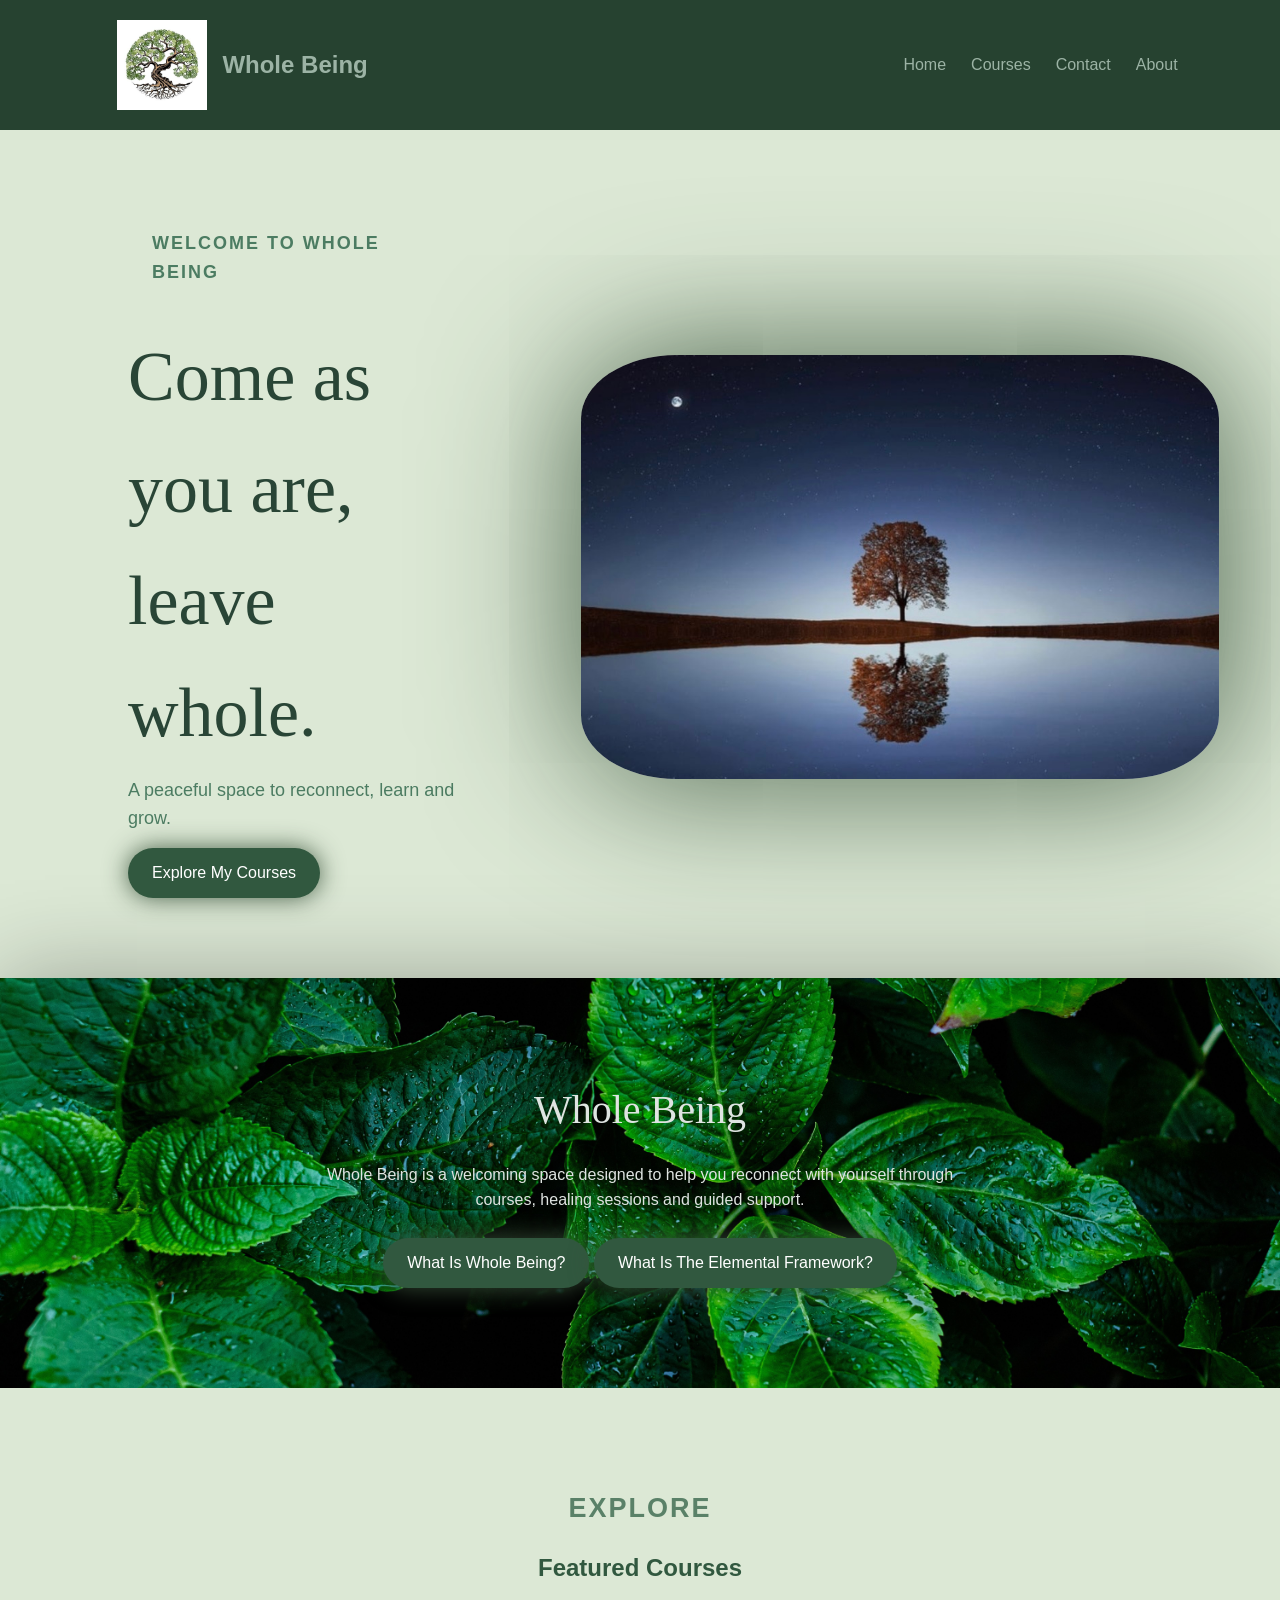
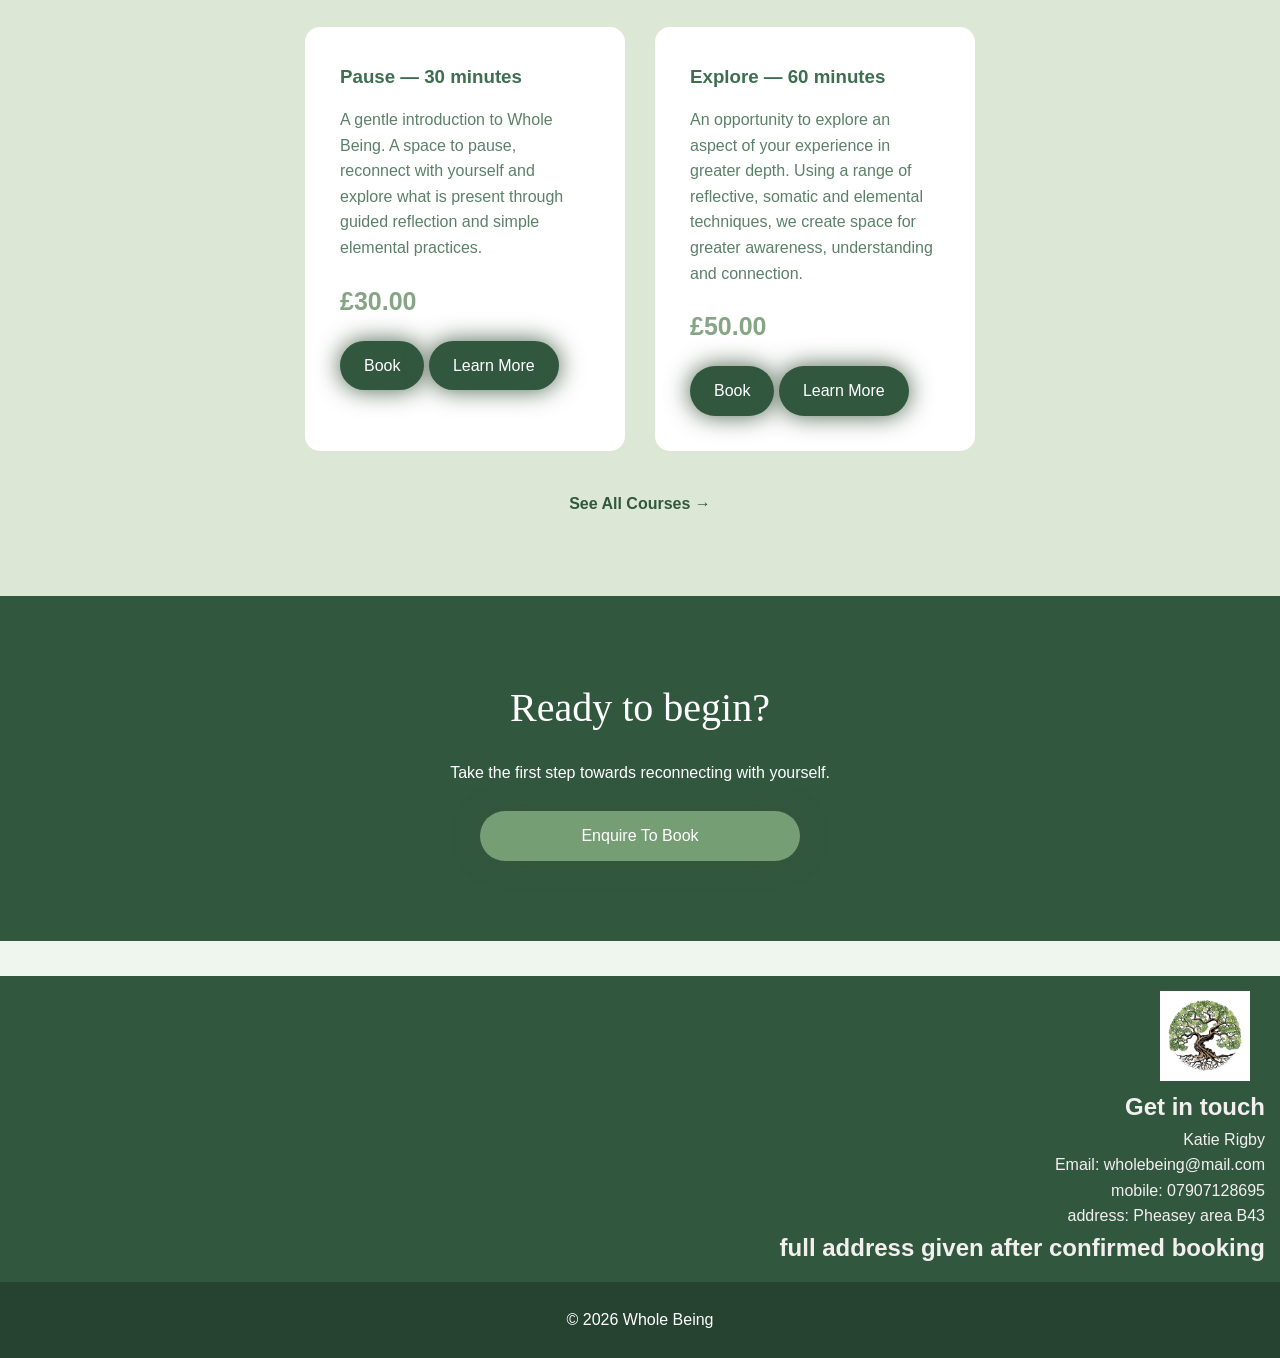
==== index.html @ ae2dba14 "Add files via upload" ====
<!DOCTYPE html>
<html lang="en">
<head>
    <meta charset="UTF-8">
    <meta name="viewport" content="width=device-width, initial-scale=1.0">

    <title>Home | WHOLE BEING</title>

    <link rel="stylesheet" href="style.css">
</head>

<body>

    <!-- Navigation -->
    <header>
        <nav>
            <div class="brand">
                <img src="icon/logo.png" alt="icon">
            <h2> Whole Being</h2>
            </div>

            <div class="nav-links">
                <a href="index.html">Home</a>
                <a href="courses.html">Courses</a>
                <a href="Enquire.html">Contact</a>
                <a href="about.html">About</a>
            </div>
        </nav>
    </header>


    <!-- Hero Section -->
    <section class="hero">
        <div>
            <p class="small-title">WELCOME TO WHOLE BEING</p>

            <h1>Come as you are,<br>leave whole.</h1> 

            <p>
                A peaceful space to reconnect, learn and grow.
            </p>

            <a href="courses.html" class="button">Explore My Courses</a>
        </div>

         <div class="tree">
                <img src="icon/tree.png.jpeg" alt="icon2">
                </div>
    </section>

    <!-- About Section -->
    <section id="about" class="about">
        <h2>Whole Being</h2>

        <p>
            Whole Being is a welcoming space designed to help you
            reconnect with yourself through courses, healing sessions
            and guided support.
        </p>

        <a href="about.html" class="button">What Is Whole Being?</a>
        <a href="Elemental.html" class="button">What Is The Elemental Framework?</a>
    </section>


    <!-- Courses Section -->
    <section id="courses" class="courses">

        <p class="small-title">EXPLORE</p>

        <h2>Featured Courses</h2>

        <div class="course-container">

           <div class="course-card">

                <h3>Pause — 30 minutes</h3>

                <p>
                   A gentle introduction to Whole Being. A space to pause, reconnect with yourself and explore what is present through guided reflection and simple elemental practices.

                <h4>£30.00</h4>

                <a href="Enquire.html" class="button">Book</a>
                <a href="about.html" class="button">Learn More</a>

            </div>


            <!-- Course 2 -->
            <div class="course-card">

                <h3>Explore — 60 minutes</h3>

                <p>
                    An opportunity to explore an aspect of your experience in greater depth. Using a range of reflective, somatic and elemental techniques, we create space for greater awareness, understanding and connection.
                </p>

                <h4>£50.00</h4>

                <a href="Enquire.html" class="button">Book</a>
                <a href="about.html" class="button">Learn More</a>

            </div>


        </div>

        <a href="courses.html" class="see-more">See All Courses →</a>

    </section>


    <!-- Contact Section -->
    <section id="contact" class="contact">

        <h2>Ready to begin?</h2>

        <p>
            Take the first step towards reconnecting with yourself.
        </p>

        <a href="Enquire.html" class="button">Enquire To Book</a>

    </section>

    <section id="contactinfo" class="contactinfo">
         <div class="brand2">
                <img src="icon/logo.png" alt="icon">
        <h2>Get in touch</h2>

        <p>
            Katie Rigby
        </p>

        <p>
         Email: wholebeing@mail.com
        </p>

        <p>
         mobile: 07907128695
         </p>

         <p>
         address: Pheasey area B43
        </p>

        <h2>
            full address given after confirmed booking
        </h2>

    </section>
    
    <!-- Footer -->
    <footer>
        <p>© 2026 Whole Being</p>
    </footer>

</body>
</html>
---- style.css ----
/* Basic settings */

* {
    box-sizing: border-box;
    margin: 0;
    padding: 0;
}

body {
    font-family: Arial, sans-serif;
    color: #85a585;
    background-color: #eef6ed;
    line-height: 1.6;
}


/* Navigation */

header {
    background-color: #264230;
    padding: 20px 8%;
}

nav {
    display: flex;
    justify-content: space-between;
    align-items: center;
}

nav h2 {
    color: #9cb3a5;
}


.nav-links {
    display: flex;
    gap: 25px;
}

.brand {
    display: flex;
    align-items: center;
    gap: 0px;
}

.brand img {
    width: 120px;
    height: 90px;
    object-fit: contain;
}

.nav-links a {
    text-decoration: none;
    color: #9cb3a5;
}


/* Hero */

.hero {
    min-height: 500px;
    display: flex;
    align-items: center;
    padding: 80px 10%;
  background-color: #dce8d5;
  gap: 5px;
}

.tree img {
    width: 95%;
    height: 5%;
    object-fit: contain;
    margin-left: 15%;
   margin-top: 5%;
   border-radius: 15%;
    box-shadow: 0 0 150px rgba(55, 82, 57, 0.945);
}

.hero h1 {
    font-family: Georgia, serif;
    font-size: 70px;
    font-weight: normal;
    color: #294536;
    margin: 7px 0;
    animation: slideIn 7.5s ease-out;
}

.hero p {
    max-width: 500px;
    margin-bottom: 15px;
    font-size: large;
    color: #4c7c62;
    animation: slideIn 5.0s ease-out;
}


/* Small headings */

.small-title {
    font-size: 27px;
    letter-spacing: 2px;
    padding: 19px 24px;
    font-weight: bold;
    animation: slideIn 10.0s ease-out;
}


/* Buttons */

.button {
    display: inline-block;
    background-color: #31583f;
    color: white;
    padding: 12px 24px;
    border-radius: 25px;
    text-decoration: none;
    box-shadow: 0 0 25px rgba(57, 83, 58, 0.904);
    gap: 10px;
}

.button:hover {
    background-color: #1f3d2b;
}


/* About */

.about {
    text-align: center;
    padding: 100px 15%;
    background-image: url("img/background.png");
    background-size: cover;
    background-position: center;
    background-repeat: no-repeat;
    box-shadow: 0 0 90px rgba(0, 0, 0, 0.3);
}

.about h2 {
     font-family: Georgia, serif;
    font-size: 40px;
    font-weight: normal;
    margin-bottom: 20px;
    color: #dfe4e1;
}
.contact h2 {
    font-family: Georgia, serif;
    font-size: 40px;
    font-weight: normal;
    margin-bottom: 20px;
    color: #dfe4e1;
    
}

.about p {
    max-width: 650px;
    margin: 0 auto 25px;
    color: #dfe4e1;
}


/* Courses */

.courses {
    text-align: center;
    padding: 80px 8%;
    background-color: #dce8d5;
}

.courses h2 {
    color: #31583f;
}

.courses p {
    color: #5a8168;
}

.course-container {
    display: flex;
    justify-content: center;
    gap: 30px;
    margin: 40px 0;
    animation: slideIn 6.5s ease-out;
    
}

.course-card {
    background-color: #ffffff;
    padding: 35px;
    width: 320px;
    border-radius: 15px;
    text-align: left;
}

.course-card h3 {
    color: #3e6e50;
    margin-bottom: 15px;
}

.course-card h4 {
    font-size: 25px;
    margin: 20px 0;
}

.see-more {
    color: #31583f;
    text-decoration: none;
    font-weight: bold;
}


/* Contact */

.contact {
    text-align: center;
    padding: 80px 10%;
    background-color: #31583f;
    color: rgb(255, 255, 255);
}

.contact h2 {
    color: white;
}

.contact p {
    margin-bottom: 25px;
    
}

.contact a {
    background-color: #769e75;
    
    width: 320px;
}

.contactinfo {
    text-align: right;
   margin-top: 35px;
    padding: 15px;
    background-color: #31583f;
    color: rgb(243, 239, 239);
}

.brand2 img {
    text-align: right;
    width: 120px;
    height: 90px;
    object-fit: contain;

}

.heart img {
    text-align: right;
    width: 180px;
    height: 120px;
    object-fit: contain;

}
/* Footer */


footer {
    text-align: center;
    padding: 25px;
    background-color: #264230;
    color: white;
}

/* Courses Page */

.courses-page-header {
    text-align: center;
    padding: 90px 10%;
    background-color: #dce8d5;
}

.courses-page-header h1 {
    font-family: Georgia, serif;
    font-size: 55px;
    font-weight: normal;
    color: #294536;
    margin: 10px 0 20px;
}

.courses-page-header p:not(.small-title) {
    max-width: 600px;
    margin: 0 auto;
    color: #4c7c62;
    font-size: 18px;
}

.all-courses {
     background-image: url("img/forestbg.png.jpg");
    background-size: cover;
    background-position: center;
    background-repeat: no-repeat;
    padding: 25px;
    box-shadow: 0 0 1000px rgba(0, 0, 0, 0.3);
}

.all-courses h2 {
    font-family: Georgia, serif;
    font-size: 40px;
    font-weight: normal;
    color: #b5cebe;
    margin-top: 10px;
}

.all-courses .course-container {
    display: grid;
    grid-template-columns: repeat(2, 320px);
    justify-content: center;
    gap: 30px;
    margin-top: 40px;
}

.all-courses .course-card {
    width: 320px;
    min-height: 280px;
    box-shadow: 0 8px 25px rgba(38, 66, 48, 0.12);
    transition: transform 0.3s ease, box-shadow 0.3s ease;
}

.all-courses .course-card:hover {
    transform: translateY(-8px);
    box-shadow: 0 15px 30px rgba(38, 66, 48, 0.2);
}

.courses .brand2 img {
text-align: right;
    width: 120px;
    height: 90px;
    object-fit: contain;
}

/* About Me Page */

.about-page {
    background-color: #eef6ed;
    padding: 100px 10%;
}

.about-content {
    max-width: 1100px;
    margin: auto;
    display: flex;
    align-items: center;
    justify-content: space-between;
    gap: 80px;
}

.about-text {
    flex: 1;
}

.about-text h1 {
    font-family: Georgia, serif;
    font-size: 55px;
    font-weight: normal;
    color: #294536;
    margin: 10px 0 25px;
}

.about-text p:not(.small-title) {
    color: #4c7c62;
    margin-bottom: 20px;
    font-size: 17px;
}



.about-text .button {
    margin-top: 15px;
}


/* About Image */

.about-image {
    flex: 1;
    display: flex;
    justify-content: center;
}

.image-placeholder {
    width: 350px;
    height: 420px;
    background-color: #dce8d5;
    border-radius: 180px 180px 20px 20px;
    display: flex;
    align-items: center;
    justify-content: center;
    color: #5a8168;
}


/* Approach Section */

.about-approach {
    text-align: center;
    padding: 90px 15%;
    background-color: #dce8d5;
}

.about-approach h2 {
    font-family: Georgia, serif;
    font-size: 40px;
    font-weight: normal;
    color: #294536;
    margin: 10px 0 20px;
}

.about-approach p:not(.small-title) {
    max-width: 650px;
    margin: auto;
    color: #4c7c62;
}


.what-is {
    background-color: #eef6ed;
    padding: 100px 10%;
}

.what-is-content {
    max-width: 1900px;
    margin: auto;

    display: flex;
    align-items: center;
    justify-content: space-between;

    gap: 80px;
}

.what-is-text {
    flex: 1;
}

.what-is-text h1 {
    font-family: Georgia, serif;
    font-size: 65px;
    font-weight: normal;
    line-height: 1.1;

    margin: 0 auto 14px;
    
    color: #426854;
}

.what-is-text p:not(.small-title) {
    max-width: 750px;

    color: #294536;

    font-size: 20px;

    margin-bottom: 20px;
}


/* Picture */

.what-is-image {
    flex: 1;

    display: flex;
    justify-content: center;
}

.what-is-image img {
    width: 550px;
    height: 580px;

    object-fit: cover;

    border-radius: 150px 150px 25px 25px;

    box-shadow: 0 15px 40px rgba(13, 14, 13, 0.952);
    margin-left: 10%;
   
}


/* Framework Introduction */

.framework-intro {
    text-align: center;

    padding: 90px 15%;

    background-color: #dce8d5;
}


.framework-intro h2 {
    font-family: Georgia, serif;
    font-size: 42px;
    font-weight: normal;

    color: #294536;

    margin: 10px 0 25px;
}

.framework-intro p:not(.small-title) {
    max-width: 700px;

    margin: 0 auto 14px;
    
    color: #426854;
    font-size: 20px;
}


/* Framework Title */

.framework-title {
    text-align: center;

    padding: 90px 10% 50px;

    background-color: #eef6ed;
}

.framework-title h2 {
    font-family: Georgia, serif;

    font-size: 48px;
    font-weight: normal;

    line-height: 1.2;

    color: #294536;

    margin-top: 10px;
}


/* Framework Groups */

.framework-group {
    max-width: 1100px;

    margin: auto;

    padding: 40px 8% 80px;

    background-color: #eef6ed;
}



.framework-group h3 {
    text-align: center;

    font-family: Georgia, serif;

    font-size: 32px;
    font-weight: normal;

    color: #31583f;

    margin-bottom: 10px;
}

.group-description {
    text-align: center;

    max-width: 650px;

    margin: 0 auto 35px;

    color: #5a8168;
}

.framework-group h1 {
    text-align: center;

    font-family: Georgia, serif;

    font-size: 32px;
    font-weight: normal;

    color: #31583f;

    margin-bottom: 10px;
}


.bottom-description {
    text-align: center;

    max-width: 650px;

    margin: 0 auto 35px;

    color: #5a8168;
}

.bottom2-description {
    text-align: center;

    max-width: 650px;

    margin: 0 auto 35px;

    color: #5a8168;
}


/* Element Cards */

.element-grid {
    display: grid;

    grid-template-columns: repeat(2, 1fr);
    
    gap: 20px;
    
}

.element-card {
    

    padding: 30px;

    border-radius: 15px;

    box-shadow: 0 8px 25px rgba(38, 66, 48, 0.10);

    transition: transform 0.3s ease,
                box-shadow 0.3s ease;
}

.element-card:hover {
    transform: translateY(-6px);

    box-shadow: 0 14px 30px rgba(38, 66, 48, 0.18);
}

.element-card span {
    font-size: 12px;

    letter-spacing: 2px;

    font-weight: bold;

    color: #769e75;
}

.element-card h4 {
    font-family: Georgia, serif;

    font-size: 20px;
    font-weight: normal;

    color: #294536;

    margin: 10px 0 15px;
}

.element-card p {
    color: #5a8168;
}


/* Ending */

.about-end {
    text-align: center;

    padding: 100px 10%;

    background-color: #dce8d5;
}

.about-end h2 {
    font-family: Georgia, serif;

    font-size: 42px;
    font-weight: normal;

    color: #294536;

    margin-bottom: 30px;
}




/* Form layout */

.Enquiries-form {
    background-image: url("img/natureabout.png");
    background-size: cover;
    background-position: center;
    background-repeat: no-repeat;
    padding: 80px 20px;
    text-align: center;
    min-height: 500px;
}

.Enquiries-form p {
    font-size: 29px;
    margin-bottom: 40px;
    color: #36573f;
    font-family: 'Franklin Gothic Medium', 'Arial Narrow', Arial, sans-serif;
}

/* Form layout */

.Enquiries-form form {
    width: 100%;
    max-width: 550px;
    margin: 0 auto;
    display: flex;
    flex-direction: column;
    gap: 15px;
}

/* Inputs */

.Enquiries-form input,
.Enquiries-form select,
.Enquiries-form textarea {
    width: 100%;
    box-sizing: border-box;
    padding: 14px 16px;
    border: 1px solid #cbd5c7;
    border-radius: 5px;
    background: white;
    font-family: inherit;
    font-size: 15px;
}

/* Enquiry box */

.Enquiries-form textarea {
    min-height: 130px;
    resize: vertical;
}

/* Dropdown */

.Enquiries-form select {
    color: #555;
    cursor: pointer;
}

/* Button */

.Enquiries-form button {
    padding: 14px;
    border: none;
    border-radius: 5px;
    background: #2d563d;
    color: white;
    font-size: 16px;
    cursor: pointer;
    transition: 0.3s;
}

.Enquiries-form button:hover {
    background: #234531;
}


/* Mobile */

@media (max-width: 700px) {

    .what-is-content {
        flex-direction: column;

        text-align: center;

        gap: 50px;
    }

    .what-is-text h1 {
        font-size: 45px;
    }

    .what-is-text p:not(.small-title) {
        margin-left: auto;
        margin-right: auto;
    }

    .what-is-image img {
        width: 300px;
        height: 370px;
    }

    .framework-intro h2 {
        font-size: 34px;
    }

    .framework-title h2 {
        font-size: 38px;
    }

    .element-grid {
        grid-template-columns: 1fr;
    }
}

/* Mobile */

@media (max-width: 700px) {

    .about-content {
        flex-direction: column;
        gap: 40px;
        text-align: center;
    }

    .about-text h1 {
        font-size: 42px;
    }

    .about-image {
        width: 100%;
    }

    .image-placeholder {
        width: 280px;
        height: 340px;
    }
}


@keyframes fadeUp {
    from {
        ocacity: 0;
        transform:translateY(30px);
    }
    to {
        ocacity: 1;
        transform: translateY(0);
    }
}
@keyframes slideIn {
  from {
    opacity: 0.8;
    transform: translateY(-50px);
    /* Starts 50px above */
  }

  to {
    opacity: 1;
    transform: translateY(0);
    /* Ends in normal position */
  }
}

@keyframes bounceIn {
    0% {
        opacity: 0;
        transform: scale(0.7);
    }
    60% {
        opacity: 1;
        transform:scale(1.1);
    }
    80% {
        transform: scale(0.95);
    }
    100% {
        opacity: 1;
        transform: scale(1);
    }
}

/* Mobile */

@media (max-width: 700px) {

    nav {
        flex-direction: column;
        gap: 15px;
    }

    .hero h1 {
        font-size: 42px;
    }

    .course-container {
        flex-direction: column;
        align-items: center;
    }

    .course-card {
        width: 100%;
        max-width: 350px;
    }
}
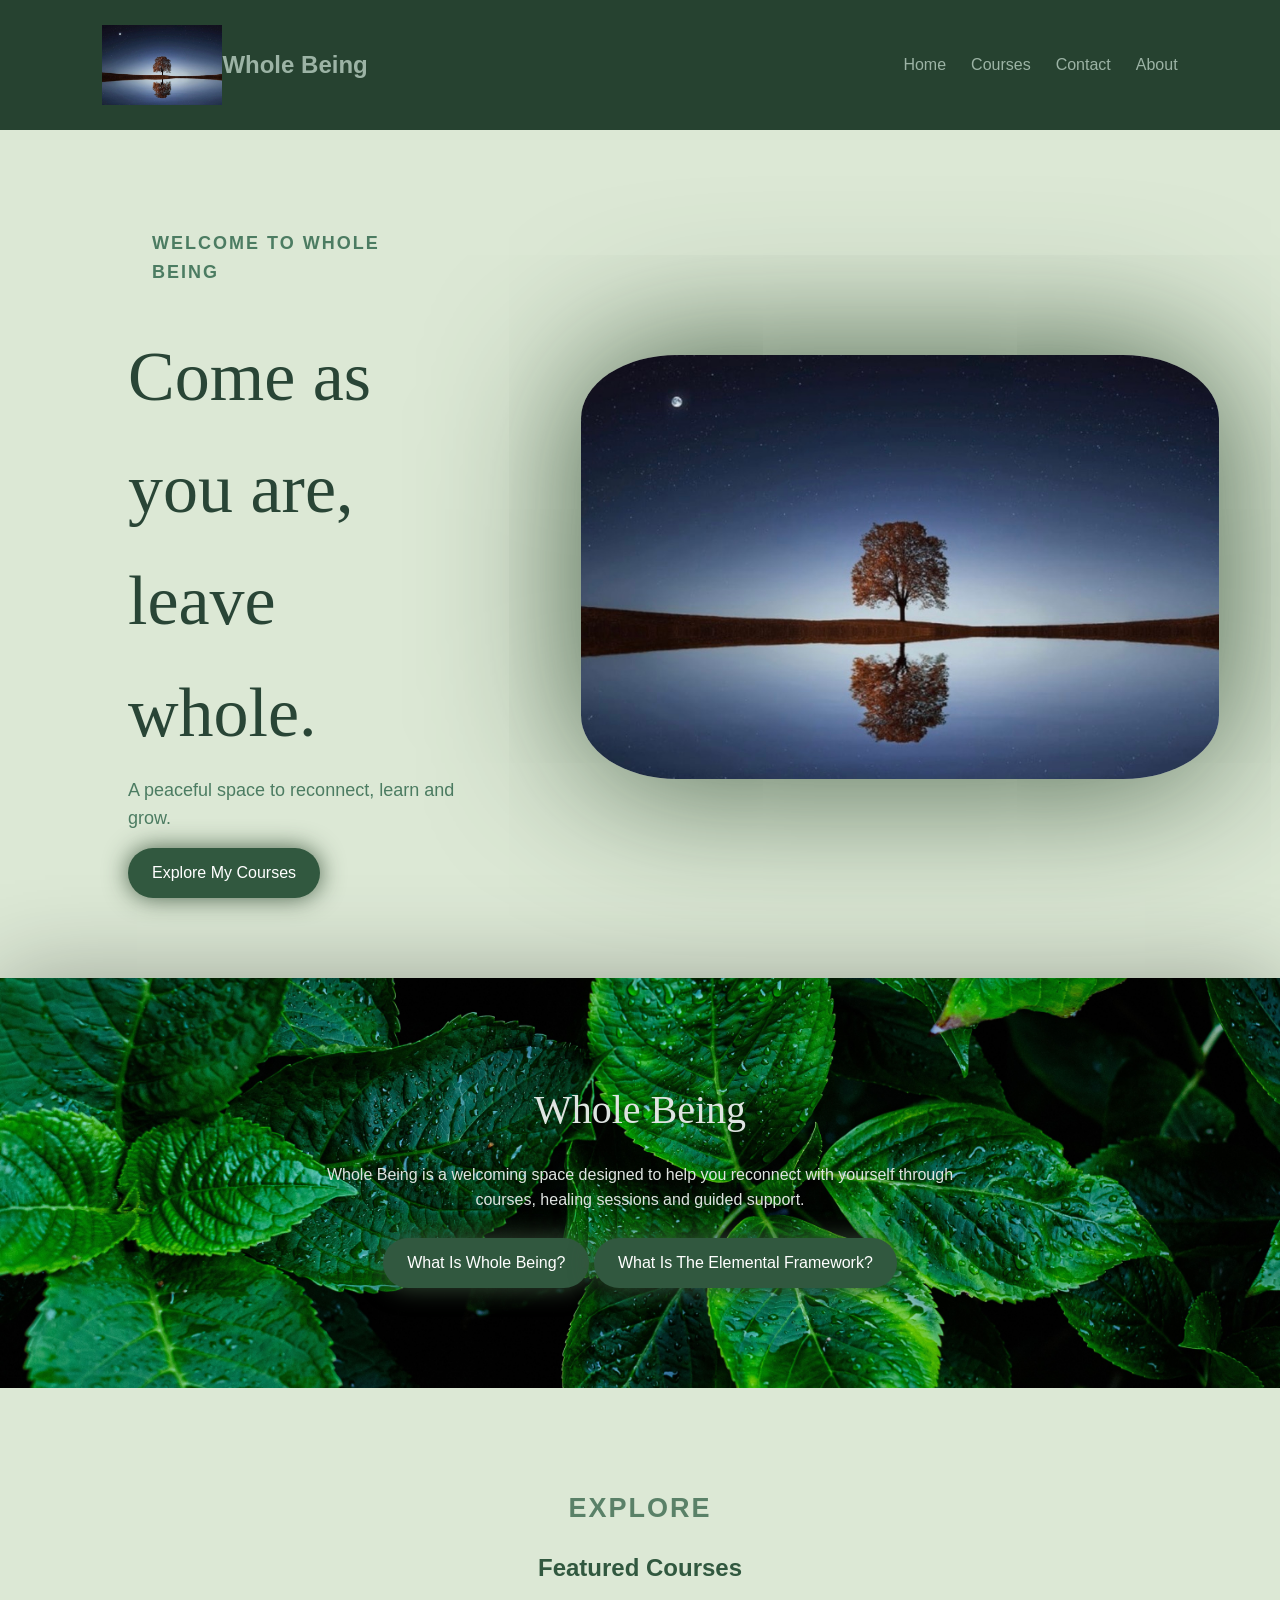
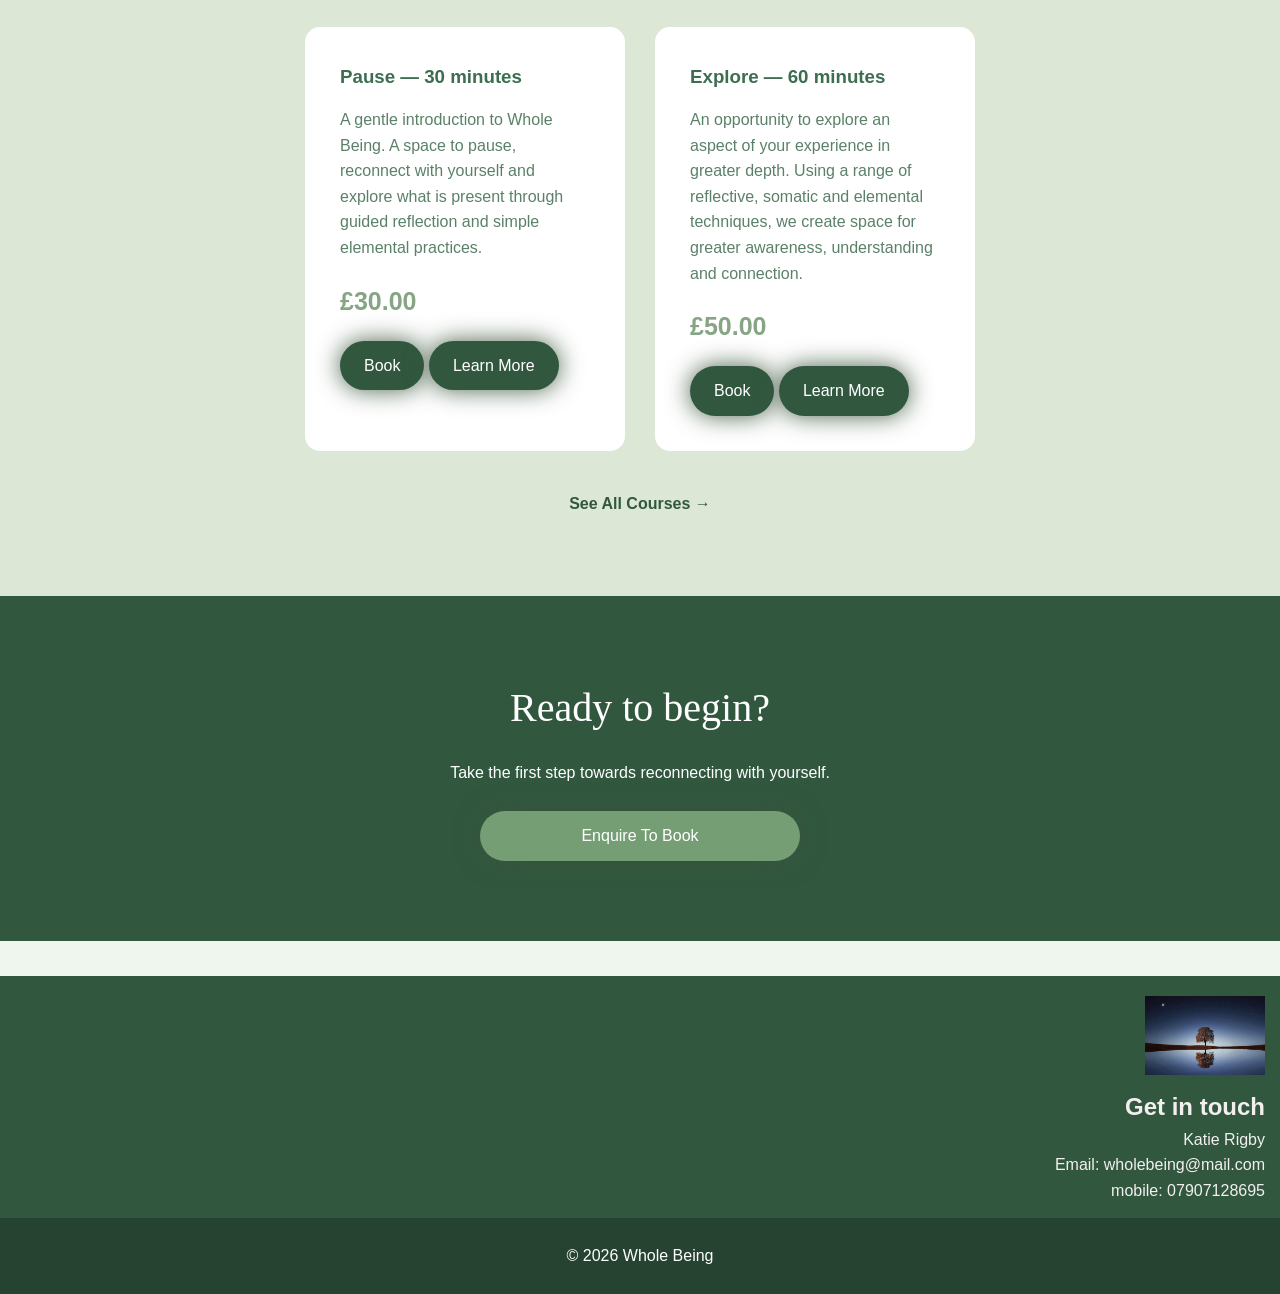
==== commit 4c98d97a: "index.html" ====
--- a/index.html
+++ b/index.html
@@ -15,7 +15,7 @@
     <header>
         <nav>
             <div class="brand">
-                <img src="icon/logo.png" alt="icon">
+                <img src="icon/tree.png.jpeg" alt="icon">
             <h2> Whole Being</h2>
             </div>
 
@@ -126,7 +126,7 @@
 
     <section id="contactinfo" class="contactinfo">
          <div class="brand2">
-                <img src="icon/logo.png" alt="icon">
+                <img src="icon/tree.png.jpeg" alt="icon">
         <h2>Get in touch</h2>
 
         <p>
@@ -141,20 +141,18 @@
          mobile: 07907128695
          </p>
 
-         <p>
-         address: Pheasey area B43
-        </p>
+    </section>
 
-        <h2>
-            full address given after confirmed booking
-        </h2>
+    
 
-    </section>
-    
+
     <!-- Footer -->
     <footer>
         <p>© 2026 Whole Being</p>
     </footer>
 
 </body>
-</html>+</html>
+
+</body>
+</html>
